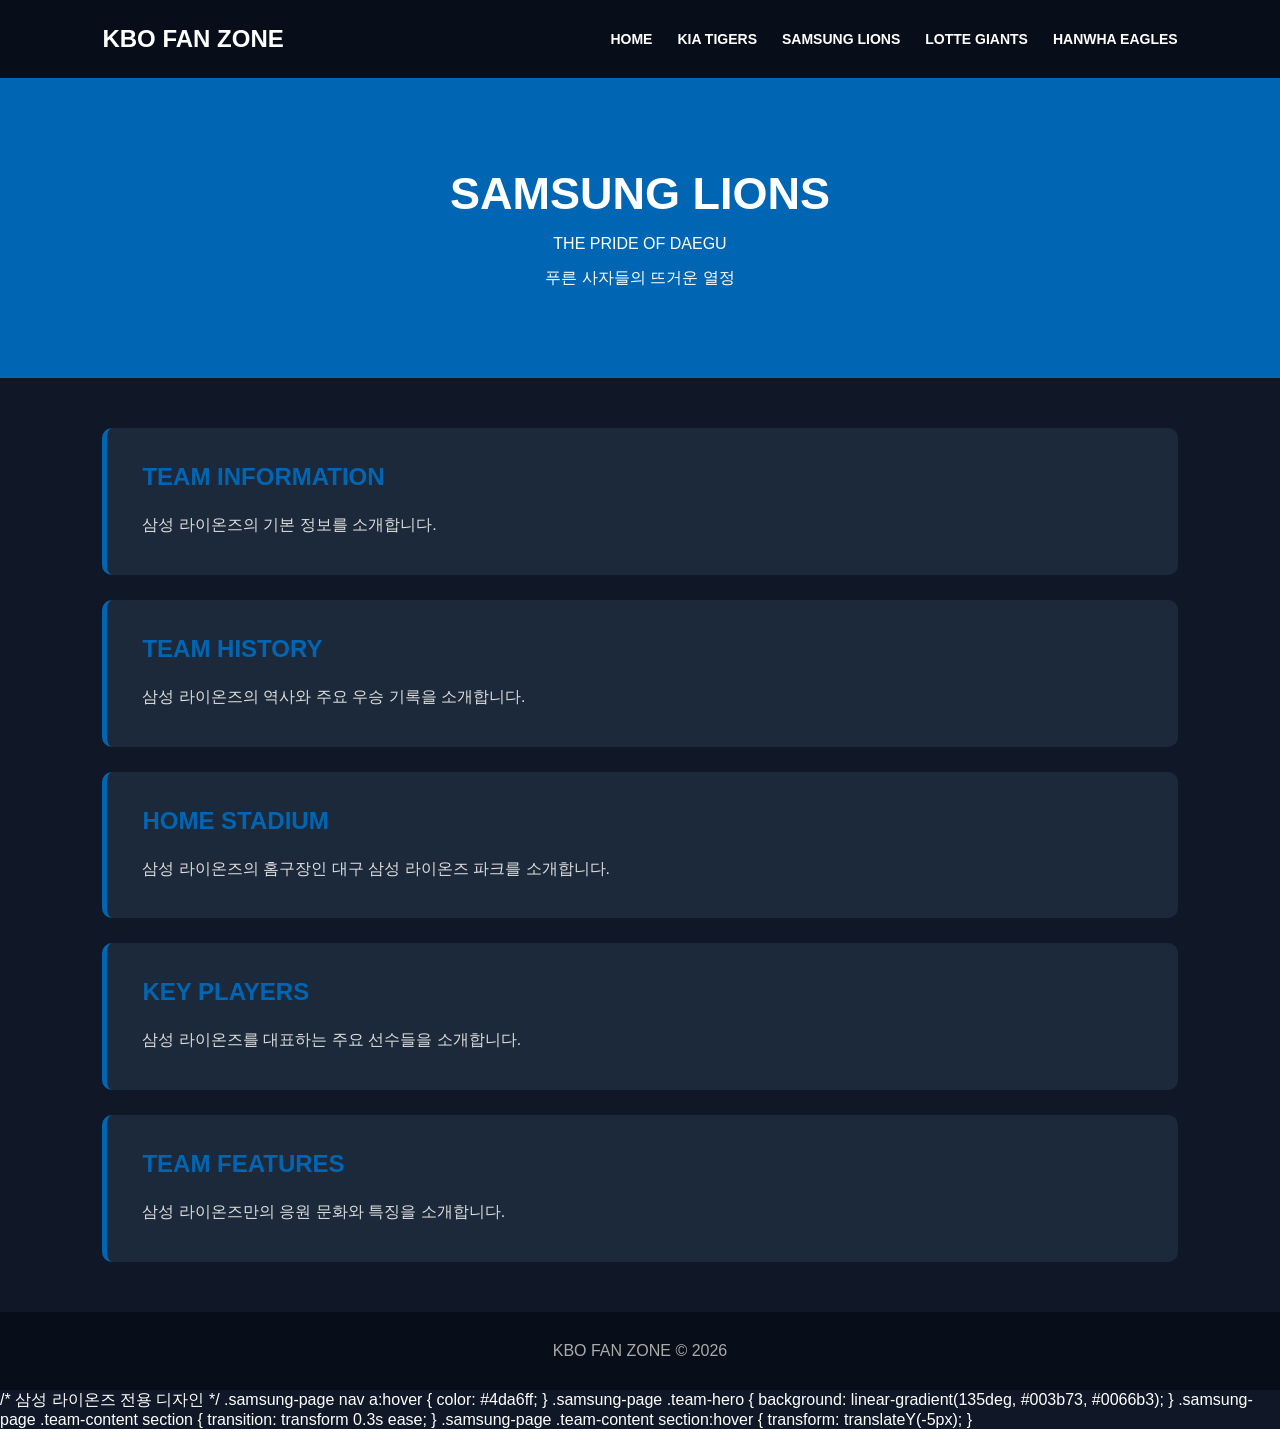
==== teams/samsung.html @ f8953511 "FS" ====
<!DOCTYPE html>
<html lang="ko">
<head>
    <meta charset="UTF-8">
    <meta name="viewport" content="width=device-width, initial-scale=1.0">
    <title>Samsung Lions | KBO FAN ZONE</title>

    <link rel="stylesheet" href="../css/common.css">
    <link rel="stylesheet" href="../css/team.css">
</head>

<body class="samsung-page">

    <!-- 상단 메뉴 -->
    <header class="header">
        <h1 class="logo">KBO FAN ZONE</h1>
        <nav>
            <a href="../index.html">HOME</a>
            <a href="kia.html">KIA TIGERS</a>
            <a href="samsung.html">SAMSUNG LIONS</a>
            <a href="lotte.html">LOTTE GIANTS</a>
            <a href="hanwha.html">HANWHA EAGLES</a>
        </nav>
    </header>

    <!-- 메인 소개 -->
    <main>

        <section class="team-hero">
            <h1>SAMSUNG LIONS</h1>
            <p>THE PRIDE OF DAEGU</p>
            <p>푸른 사자들의 뜨거운 열정</p>
        </section>

        <!-- 구단 정보 -->
        <div class="team-content">

            <section>
                <h2>TEAM INFORMATION</h2>
                <p>삼성 라이온즈의 기본 정보를 소개합니다.</p>
            </section>

            <section>
                <h2>TEAM HISTORY</h2>
                <p>삼성 라이온즈의 역사와 주요 우승 기록을 소개합니다.</p>
            </section>

            <section>
                <h2>HOME STADIUM</h2>
                <p>삼성 라이온즈의 홈구장인 대구 삼성 라이온즈 파크를 소개합니다.</p>
            </section>

            <section>
                <h2>KEY PLAYERS</h2>
                <p>삼성 라이온즈를 대표하는 주요 선수들을 소개합니다.</p>
            </section>

            <section>
                <h2>TEAM FEATURES</h2>
                <p>삼성 라이온즈만의 응원 문화와 특징을 소개합니다.</p>
            </section>

        </div>

    </main>

    <footer>
        <p>KBO FAN ZONE © 2026</p>
    </footer>

</body>
</html>

/* 삼성 라이온즈 전용 디자인 */

.samsung-page nav a:hover {
    color: #4da6ff;
}

.samsung-page .team-hero {
    background: linear-gradient(135deg, #003b73, #0066b3);
}

.samsung-page .team-content section {
    transition: transform 0.3s ease;
}

.samsung-page .team-content section:hover {
    transform: translateY(-5px);
}
---- css/common.css ----
* {
    margin: 0;
    padding: 0;
    box-sizing: border-box;
}

body {
    font-family: Arial, sans-serif;
    background: #101827;
    color: white;
}

a {
    text-decoration: none;
    color: inherit;
}

.header {
    display: flex;
    justify-content: space-between;
    align-items: center;
    padding: 25px 8%;
    background: #080e19;
}

.logo {
    font-size: 24px;
    font-weight: bold;
}

nav {
    display: flex;
    gap: 25px;
}

nav a {
    font-size: 14px;
    font-weight: bold;
}

nav a:hover {
    color: #ff5555;
}

footer {
    text-align: center;
    padding: 30px;
    background: #080e19;
    color: #aaa;
}
---- css/team.css ----
.team-hero {
    min-height: 300px;
    display: flex;
    flex-direction: column;
    justify-content: center;
    align-items: center;
    text-align: center;
    background: var(--team-color);
    gap: 15px;
}

.team-hero h1 {
    font-size: 45px;
}

.team-content {
    width: 84%;
    max-width: 1100px;
    margin: 50px auto;
}

.team-content section {
    padding: 35px;
    margin-bottom: 25px;
    background: #1c293a;
    border-radius: 10px;
    border-left: 5px solid var(--team-color);
}

.team-content h2 {
    margin-bottom: 20px;
    color: var(--team-color);
}

.team-content p {
    line-height: 1.8;
    color: #ddd;
}

.team-hero p {
    color: white;
}

.team-hero {
    background: var(--team-color);
}

/* 구단별 테마 색상 */

.kia-page {
    --team-color: #c8102e;
}

.samsung-page {
    --team-color: #0066b3;
}

.lotte-page {
    --team-color: #172b4d;
}

.hanwha-page {
    --team-color: #e87500;
}


document.getElementById("stadium-name").textContent =
    team.stadium;

document.getElementById("stadium-description").textContent =
    `${team.city}을 연고로 하는 ${team.korean}의 홈구장입니다.`;
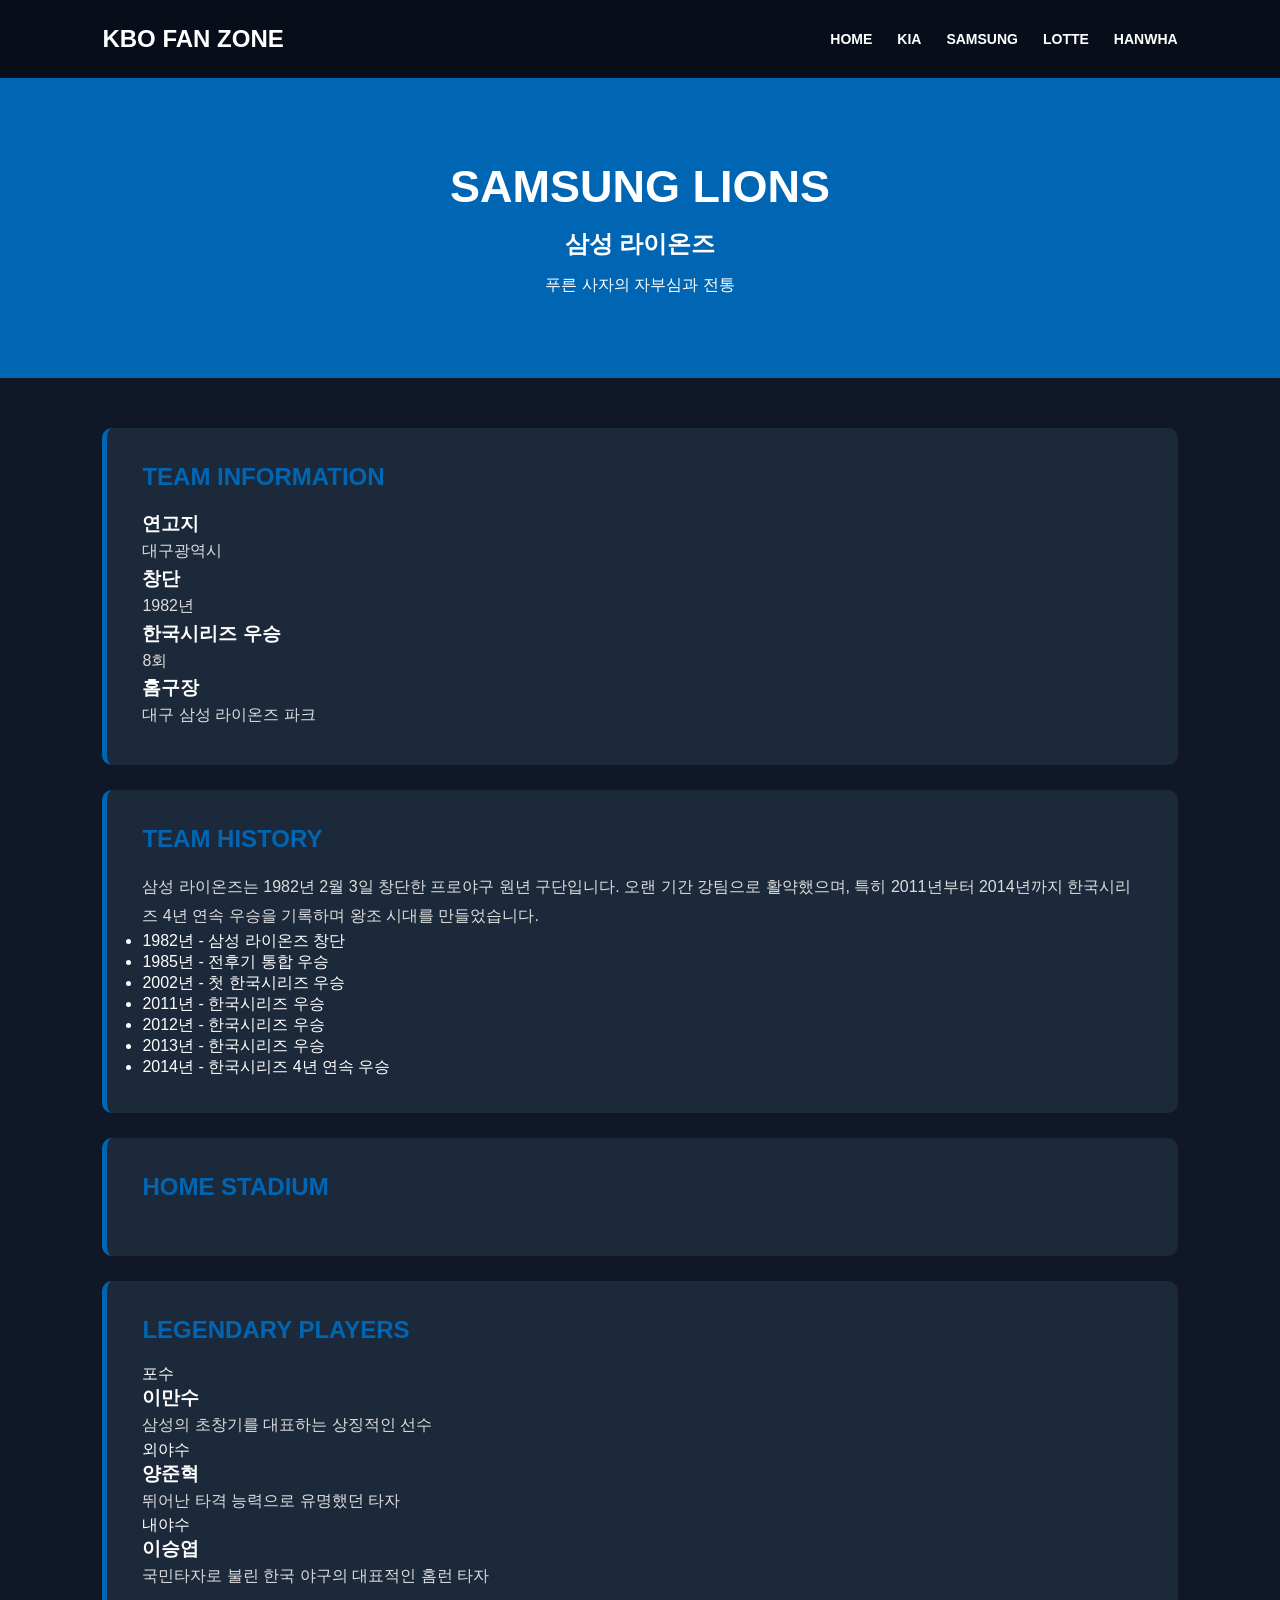
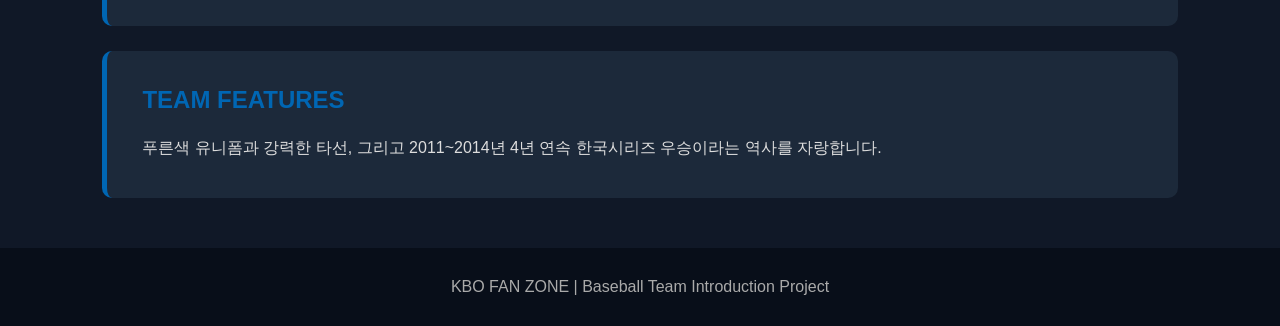
==== commit d1ba770c: "FS" ====
--- a/teams/samsung.html
+++ b/teams/samsung.html
@@ -1,91 +1,64 @@
-
 <!DOCTYPE html>
 <html lang="ko">
 <head>
     <meta charset="UTF-8">
     <meta name="viewport" content="width=device-width, initial-scale=1.0">
-    <title>Samsung Lions | KBO FAN ZONE</title>
-
+    <title>KIA TIGERS</title>
     <link rel="stylesheet" href="../css/common.css">
     <link rel="stylesheet" href="../css/team.css">
 </head>
+<body data-team="samsung">
 
-<body class="samsung-page">
+<header class="header">
+    <a href="../index.html" class="logo">KBO FAN ZONE</a>
+    <nav>
+        <a href="../index.html">HOME</a>
+        <a href="kia.html">KIA</a>
+        <a href="samsung.html">SAMSUNG</a>
+        <a href="lotte.html">LOTTE</a>
+        <a href="hanwha.html">HANWHA</a>
+    </nav>
+</header>
 
-    <!-- 상단 메뉴 -->
-    <header class="header">
-        <h1 class="logo">KBO FAN ZONE</h1>
-        <nav>
-            <a href="../index.html">HOME</a>
-            <a href="kia.html">KIA TIGERS</a>
-            <a href="samsung.html">SAMSUNG LIONS</a>
-            <a href="lotte.html">LOTTE GIANTS</a>
-            <a href="hanwha.html">HANWHA EAGLES</a>
-        </nav>
-    </header>
+<section class="team-hero">
+    <h1 id="team-name"></h1>
+    <h2 id="team-korean"></h2>
+    <p id="team-slogan"></p>
+</section>
 
-    <!-- 메인 소개 -->
-    <main>
+<main class="team-content">
+    <section>
+        <h2>TEAM INFORMATION</h2>
+        <div id="team-info" class="info-grid"></div>
+    </section>
 
-        <section class="team-hero">
-            <h1>SAMSUNG LIONS</h1>
-            <p>THE PRIDE OF DAEGU</p>
-            <p>푸른 사자들의 뜨거운 열정</p>
-        </section>
+    <section>
+        <h2>TEAM HISTORY</h2>
+        <p id="team-history"></p>
+        <ul id="team-timeline" class="timeline"></ul>
+    </section>
 
-        <!-- 구단 정보 -->
-        <div class="team-content">
+    <section>
+        <h2>HOME STADIUM</h2>
+        <h3 id="stadium-name"></h3>
+        <p id="stadium-description"></p>
+    </section>
 
-            <section>
-                <h2>TEAM INFORMATION</h2>
-                <p>삼성 라이온즈의 기본 정보를 소개합니다.</p>
-            </section>
+    <section>
+        <h2>LEGENDARY PLAYERS</h2>
+        <div id="team-players" class="player-grid"></div>
+    </section>
 
-            <section>
-                <h2>TEAM HISTORY</h2>
-                <p>삼성 라이온즈의 역사와 주요 우승 기록을 소개합니다.</p>
-            </section>
+    <section>
+        <h2>TEAM FEATURES</h2>
+        <p id="team-feature"></p>
+    </section>
+</main>
 
-            <section>
-                <h2>HOME STADIUM</h2>
-                <p>삼성 라이온즈의 홈구장인 대구 삼성 라이온즈 파크를 소개합니다.</p>
-            </section>
+<footer>
+    KBO FAN ZONE | Baseball Team Introduction Project
+</footer>
 
-            <section>
-                <h2>KEY PLAYERS</h2>
-                <p>삼성 라이온즈를 대표하는 주요 선수들을 소개합니다.</p>
-            </section>
-
-            <section>
-                <h2>TEAM FEATURES</h2>
-                <p>삼성 라이온즈만의 응원 문화와 특징을 소개합니다.</p>
-            </section>
-
-        </div>
-
-    </main>
-
-    <footer>
-        <p>KBO FAN ZONE © 2026</p>
-    </footer>
-
+<script src="../js/team.js"></script>
 </body>
-</html>
-
-/* 삼성 라이온즈 전용 디자인 */
-
-.samsung-page nav a:hover {
-    color: #4da6ff;
-}
-
-.samsung-page .team-hero {
-    background: linear-gradient(135deg, #003b73, #0066b3);
-}
-
-.samsung-page .team-content section {
-    transition: transform 0.3s ease;
-}
-
-.samsung-page .team-content section:hover {
-    transform: translateY(-5px);
-}+</html>
